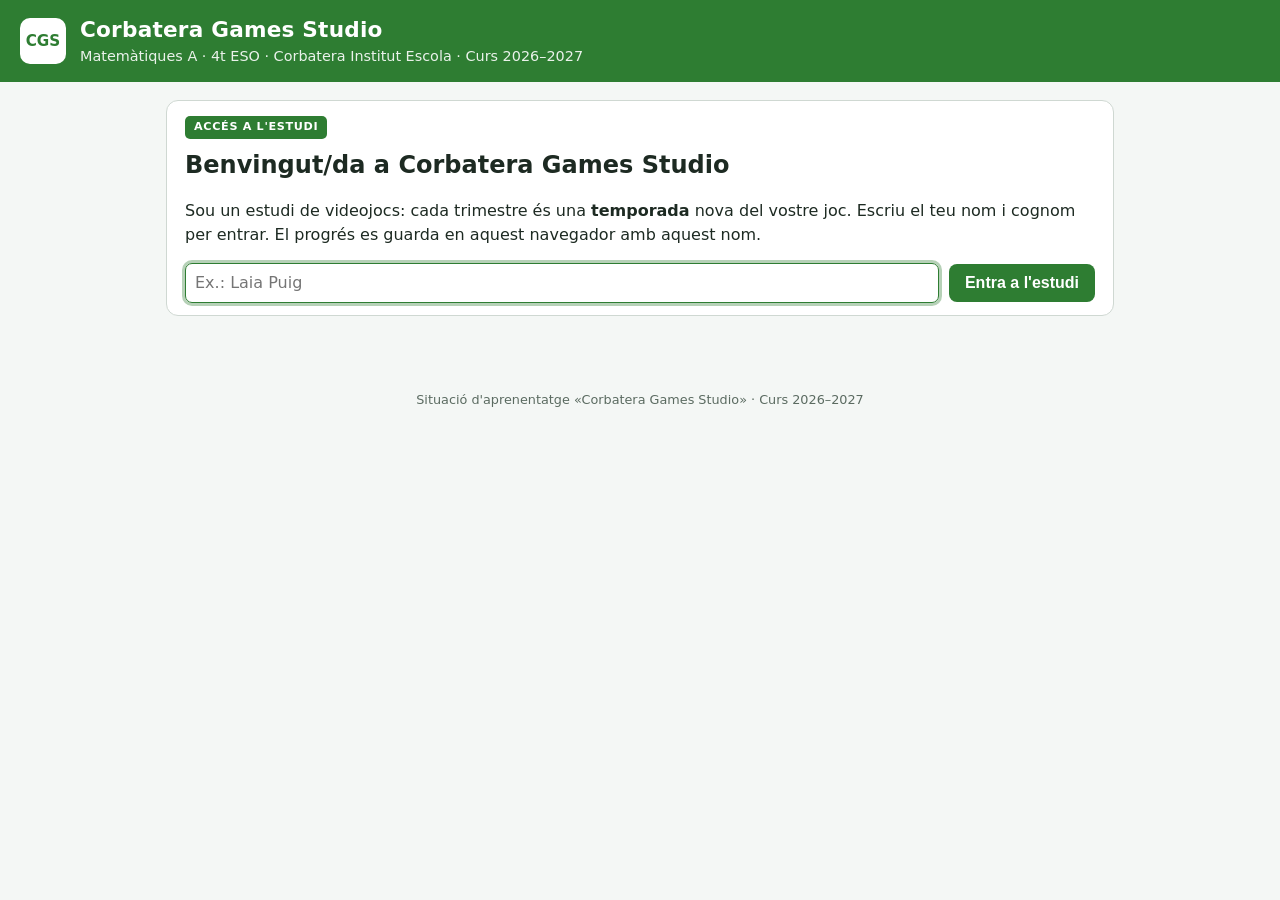
==== index.html @ 331862ca "disseny pantalla" ====
<!doctype html>
<html lang="ca">
<head>
  <meta charset="utf-8">
  <meta name="viewport" content="width=device-width, initial-scale=1">
  <title>Corbatera Games Studio · Matemàtiques A</title>
  <meta name="description" content="Corbatera Games Studio: les temporades de Matemàtiques A (4t ESO) de Corbatera Institut Escola.">
  <script>
    // Enllaços antics al joc (index.html#jugar=…): els portem a la Temporada 1
    function cgsFwd() { if (/jugar=/.test(location.hash)) location.replace('temporada1.html' + location.search + location.hash); }
    cgsFwd(); window.addEventListener('hashchange', cgsFwd);
  </script>
  <link rel="stylesheet" href="css/estil.css">
  <style>
    .seasons { display: grid; gap: 16px; margin-top: 16px; }
    .season { background: var(--card); border: 1.5px solid var(--line); border-radius: 14px; overflow: hidden; }
    .season > header { padding: 16px 20px; color: #fff; display: flex; flex-wrap: wrap; gap: 8px 16px; align-items: center; justify-content: space-between; }
    .season > header h2 { margin: 2px 0 0; font-size: 1.35rem; }
    .season > header p { margin: 0; opacity: .92; }
    .season .tag { background: #fff; color: var(--ink); font-size: .72rem; font-weight: 800; letter-spacing: .06em; padding: 3px 9px; border-radius: 5px; text-transform: uppercase; }
    .s1 > header { background: #2e7d32; }
    .s2 > header { background: linear-gradient(90deg, #2e7d32, #1f5c66); }
    .s3 > header { background: #5b6b61; }
    .season .body { padding: 14px 20px 18px; }
    .links { display: grid; grid-template-columns: repeat(auto-fill, minmax(210px, 1fr)); gap: 10px; }
    .lk { display: flex; flex-direction: column; gap: 4px; text-decoration: none; color: var(--ink); border: 1.5px solid var(--line); border-radius: 10px; padding: 12px 14px; }
    a.lk:hover { border-color: var(--green); box-shadow: 0 4px 14px rgba(0,0,0,.08); }
    .lk b { font-size: 1.02rem; }
    .lk span { font-size: .85rem; color: var(--muted); }
    .lk.off { opacity: .6; border-style: dashed; }
    .hello { background: var(--card); border: 1px solid var(--line); border-radius: 12px; padding: 12px 18px; }
    .season.soon .body { color: var(--muted); }
    .informes { margin-top: 22px; background: var(--card); border: 1.5px solid var(--line); border-radius: 14px; padding: 16px 20px 18px; }
    .informes h2 { margin: 4px 0 6px; font-size: 1.25rem; }
    .informes .xpline { font-size: 1.05rem; }
    #diariview { margin-top: 14px; overflow-x: auto; }
  </style>
</head>
<body>
  <header class="top">
    <div class="logo" aria-hidden="true">CGS</div>
    <div>
      <h1>Corbatera Games Studio</h1>
      <p>Matemàtiques A · 4t ESO · Corbatera Institut Escola · Curs 2026–2027</p>
    </div>
  </header>
  <main style="max-width:980px;margin:0 auto;padding:18px 16px 40px">
    <div class="hello" id="hello"></div>
    <div class="seasons" id="seasons"></div>
    <section class="informes" id="informes" hidden></section>
  </main>
  <footer class="foot">Situació d'aprenentatge «Corbatera Games Studio» · Curs 2026–2027</footer>
  <script type="text/plain" id="report-css">
    body{font-family:system-ui,-apple-system,"Segoe UI",Roboto,sans-serif;color:#1d2a22;max-width:900px;margin:0 auto;padding:24px;line-height:1.45;background:#fff}
    .rhead{background:#2e7d32;color:#fff;padding:12px 16px;border-radius:8px;display:flex;justify-content:space-between;flex-wrap:wrap;gap:8px;font-size:14px}
    h1{margin:18px 0 4px}h2{border-bottom:2px solid #2e7d32;padding-bottom:4px;margin-top:28px}
    .small{color:#5b6b61;font-size:.85em;font-weight:normal}
    table{border-collapse:collapse;width:100%;font-size:14px}th,td{border:1px solid #cfd8d2;padding:6px 8px;text-align:left}th{background:#e8f3ea}
    .badge{display:inline-block;background:#2e7d32;color:#fff;font-size:11px;font-weight:700;letter-spacing:.05em;padding:2px 8px;border-radius:4px}
    .dm{margin:18px 0;page-break-inside:avoid}.dm h3{margin:0 0 8px}
    .dex{border:1px solid #cfd8d2;border-radius:8px;padding:10px 14px;margin:10px 0;page-break-inside:avoid}.dex h4{margin:0 0 6px}
    .ctx{background:#f5f8f6;padding:8px 10px;border-radius:6px;margin-bottom:6px}
    .big{font-size:1.25em;text-align:center;margin:6px 0}
    .sq{font-weight:600}.proc{color:#1b5e20}.wrong{color:#b23b3b}.wrong s{text-decoration-thickness:2px}
    .tag{display:inline-block;font-size:11px;background:#e8f3ea;color:#1b5e20;border-radius:10px;padding:1px 8px;margin-left:4px}.tag.red{background:#fdeaea;color:#b23b3b}
    .frac{display:inline-flex;flex-direction:column;vertical-align:middle;text-align:center;font-size:.9em}.frac span:first-child{border-bottom:1px solid currentColor}
    .rad{border-top:1px solid currentColor}.per{text-decoration:overline}.nw{white-space:nowrap}
    table.ruffini,table.areatab{width:auto;margin:6px auto}.ruffini td{border:0;padding:3px 10px;text-align:center}.ruffini td.ra{border-right:2px solid #1d2a22}.ruffini tr.rmid td{border-bottom:2px solid #1d2a22}.ruffini tr.rmid td:first-child{border-bottom:0}
    sub{font-size:.75em}.br{display:inline-block;width:100%}
    svg{display:none}ol{padding-left:22px}li{margin:6px 0}
    @media print{body{padding:0}.rhead{-webkit-print-color-adjust:exact;print-color-adjust:exact}}
  </script>
  <script src="js/util.js"></script>
  <script src="js/nivell0.js"></script>
  <script src="js/nivell1.js"></script>
  <script src="js/nivell2.js"></script>
  <script src="js/nivell3.js"></script>
  <script src="js/repas.js"></script>
  <script src="js/mode-repas.js"></script>
  <script src="js/app.js"></script>
  <script>
  (function () {
    var d = new Date(), avui = d.getFullYear() * 10000 + (d.getMonth() + 1) * 100 + d.getDate();
    var DOCENT = /[?&]docent\b/.test(location.search), q = DOCENT ? '?docent' : '';
    var T = [
      { cls: 's1', n: 1, t: 'El primer joc', p: '1r trimestre · Nombres i àlgebra', obre: 0,
        links: [
          { h: 'temporada1.html' + q, b: '🎮 Joc pas a pas', s: 'Nivells 0 a 3, mode repàs i diari de procés' },
          { h: 'estudi.html', b: '📖 Estudi', s: 'Teoria de les unitats 1 a 4' },
          { h: 'entrenament-1a.html', b: '⚡ Preguntes ràpides', s: 'Mode entrenament de la 1a avaluació' }
        ] },
      { cls: 's2', n: 2, t: 'El joc creix', p: '2a avaluació · Funcions i trigonometria', obre: 20261209,
        links: [
          { h: 'trailer.html' + q, b: '🎬 Tràiler de desembre', s: 'Un minijoc per sessió (9–21/12)', obre: 20261209 },
          { b: '🎮 Joc de la Temporada 2', s: 'Arriba al gener', off: true }
        ] },
      { cls: 's3', n: 3, t: 'Properament', p: '3a avaluació', obre: 99999999, links: [] }
    ];
    var h = '';
    T.forEach(function (s) {
      var oberta = DOCENT || avui >= s.obre;
      h += '<section class="season ' + s.cls + (oberta ? '' : ' soon') + '"><header><div><span class="tag">Temporada ' + s.n + '</span><h2>' + (s.n === 3 ? s.t : '«' + s.t + '»') + '</h2><p>' + s.p + '</p></div>' +
        '<span class="tag">' + (s.n === 3 ? 'Properament' : oberta ? 'Oberta' : 'S\'obre el ' + String(s.obre).slice(6) + '/' + String(s.obre).slice(4, 6)) + '</span></header><div class="body">';
      if (!s.links.length) h += 'Aviat sabreu quin joc farem a la tercera temporada.';
      else h += '<div class="links">' + s.links.map(function (l) {
        var ok = !l.off && (DOCENT || !l.obre || avui >= l.obre);
        return ok ? '<a class="lk" href="' + l.h + '"><b>' + l.b + '</b><span>' + l.s + '</span></a>'
                  : '<div class="lk off"><b>' + l.b + '</b><span>' + (l.off ? l.s : 'S\'obre el ' + String(l.obre).slice(6) + '/' + String(l.obre).slice(4, 6)) + '</span></div>';
      }).join('') + '</div>';
      h += '</div></section>';
    });
    var KEY = 'cgs-mates4A-v1', DB = { players: {}, current: null };
    try { DB = JSON.parse(localStorage.getItem(KEY)) || DB; } catch (e) {}
    DB.players = DB.players || {};
    var esc = function (x) { return String(x).replace(/[&<>"]/g, function (c) { return { '&': '&amp;', '<': '&lt;', '>': '&gt;', '"': '&quot;' }[c]; }); };
    function save() { try { localStorage.setItem(KEY, JSON.stringify(DB)); } catch (e) {} }
    function entra(n) {
      n = String(n || '').trim().replace(/\s+/g, ' ');
      if (n.length < 3) { document.getElementById('nom').focus(); return; }
      if (!DB.players[n]) DB.players[n] = { nom: n, creat: Date.now(), missions: {}, log: [] };
      DB.current = n; save();
      // el mateix nom per al «Resum per a la profe» de les preguntes ràpides
      ['cgs-entrenament-1a-nom', 'cgs-entrenament-2a-nom'].forEach(function (k) { try { if (!localStorage.getItem(k)) localStorage.setItem(k, n); } catch (e) {} });
      pinta();
    }
    function pinta() {
      var hello = document.getElementById('hello'), seasons = document.getElementById('seasons');
      if (DB.current && DB.players[DB.current]) {
        hello.innerHTML = '<div class="row" style="margin:0;justify-content:space-between"><span>Hola, <b>' + esc(DB.current) + '</b>! Tria la temporada.</span><button class="btn ghost sm" id="canvi">Canvia de jugador</button></div>';
        document.getElementById('canvi').onclick = function () { DB.current = null; save(); pinta(); };
        seasons.innerHTML = h;
        informes();
        return;
      }
      var noms = Object.keys(DB.players);
      hello.innerHTML = '<span class="badge">ACCÉS A L\'ESTUDI</span><h2 style="margin:8px 0 4px">Benvingut/da a Corbatera Games Studio</h2>' +
        '<p>Sou un estudi de videojocs: cada trimestre és una <b>temporada</b> nova del vostre joc. Escriu el teu nom i cognom per entrar. El progrés es guarda en aquest navegador amb aquest nom.</p>' +
        '<div class="row"><input id="nom" autocomplete="off" placeholder="Ex.: Laia Puig" maxlength="40" style="flex:1;min-width:200px"><button class="btn" id="go">Entra a l\'estudi</button></div>' +
        (noms.length ? '<p class="small">O continua amb un jugador d\'aquest ordinador:</p><div class="chips">' + noms.map(function (n) { return '<button class="chip" data-n="' + esc(n) + '">' + esc(n) + '</button>'; }).join('') + '</div>' : '');
      seasons.innerHTML = '';
      document.getElementById('informes').hidden = true;
      document.getElementById('go').onclick = function () { entra(document.getElementById('nom').value); };
      document.getElementById('nom').onkeydown = function (e) { if (e.key === 'Enter') entra(this.value); };
      [].forEach.call(document.querySelectorAll('.chip'), function (b) { b.onclick = function () { entra(b.dataset.n); }; });
      document.getElementById('nom').focus();
    }
    // Informes i diari: fora de les temporades, recullen tot el que has fet
    function informes() {
      var box = document.getElementById('informes'), I = window.CGS && CGS.informe, j = I && I.jugador();
      if (!j) { box.hidden = true; return; }
      box.hidden = false;
      box.innerHTML = '<span class="badge">INFORMES</span><h2>El meu diari de procés</h2>' +
        '<p class="xpline"><b>' + j.xp + ' XP</b> · rang: <b>' + j.rang + '</b>' + (j.seguent ? ' <span class="small">(et falten ' + j.falten + ' XP per a ' + j.seguent + ')</span>' : '') + '</p>' +
        '<p class="small">L\'informe recull totes les temporades: missions del joc pas a pas (amb intents, pistes i solucions), XP de les preguntes ràpides i insígnies del tràiler. Quan t\'ho demani la docent, <b>descarrega l\'informe i penja\'l al Classroom</b>.</p>' +
        '<div class="row"><button class="btn" id="inf">Descarrega l\'informe</button><button class="btn ghost" id="print">Imprimeix / PDF</button><button class="btn ghost" id="vdiari">Mira el diari</button></div>' +
        '<p class="small" style="margin-top:10px">Les preguntes ràpides tenen, a més, el seu propi «Resum per a la profe» dins de cada pàgina.</p>' +
        '<div id="diariview" hidden></div>';
      document.getElementById('inf').onclick = I.descarrega;
      document.getElementById('print').onclick = I.imprimeix;
      document.getElementById('vdiari').onclick = function () {
        var v = document.getElementById('diariview');
        if (v.hidden) { v.innerHTML = j.partides ? I.diari() : '<p>Encara no hi ha cap missió començada.</p>'; v.hidden = false; this.textContent = 'Amaga el diari'; }
        else { v.hidden = true; this.textContent = 'Mira el diari'; }
      };
      if (location.hash === '#informes') setTimeout(function () { box.scrollIntoView({ behavior: 'smooth' }); }, 50);
    }
    pinta();
  })();
  </script>
</body>
</html>
---- css/estil.css ----
:root {
  --green: #2e7d32; --green-d: #1b5e20; --green-l: #e8f3ea; --ink: #1d2a22; --muted: #5b6b61;
  --bg: #f4f7f5; --card: #ffffff; --line: #cfd8d2; --red: #b23b3b; --red-l: #fdeaea;
  --gold: #c79100; --gold-l: #fff6d8; --boss: #4a148c; --boss-l: #f1e8fa;
}
@media (prefers-color-scheme: dark) {
  :root {
    --green: #4caf50; --green-d: #8bd18f; --green-l: #1f3324; --ink: #e6efe8; --muted: #9fb2a5;
    --bg: #111814; --card: #18221c; --line: #2e3d33; --red: #ef8080; --red-l: #3a1e1e;
    --gold: #f0c048; --gold-l: #352c10; --boss: #c59bf0; --boss-l: #2a1d38;
  }
}
* { box-sizing: border-box; }
body { margin: 0; font-family: system-ui, -apple-system, "Segoe UI", Roboto, sans-serif; background: var(--bg); color: var(--ink); line-height: 1.5; }
.top { background: #2e7d32; color: #fff; display: flex; gap: 14px; align-items: center; padding: 14px 20px; }
.top h1 { margin: 0; font-size: 1.35rem; letter-spacing: .01em; }
.top p { margin: 0; opacity: .9; font-size: .9rem; }
.logo { width: 46px; height: 46px; border-radius: 10px; background: #fff; color: #2e7d32; font-weight: 800; display: grid; place-items: center; font-size: .95rem; flex: none; }
main { max-width: 920px; margin: 0 auto; padding: 18px 16px 40px; }
.foot { text-align: center; color: var(--muted); font-size: .8rem; padding: 18px 16px 30px; }
h2 { margin: .2em 0 .3em; }
.small { color: var(--muted); font-size: .85em; font-weight: normal; }
.card { background: var(--card); border: 1px solid var(--line); border-radius: 12px; padding: 18px 20px; margin: 14px 0; }
.badge { display: inline-block; background: var(--green); color: #fff; font-size: .7rem; font-weight: 700; letter-spacing: .06em; padding: 3px 9px; border-radius: 5px; }
.row { display: flex; flex-wrap: wrap; gap: 10px; align-items: center; margin-top: 10px; }
.btn { background: var(--green); color: #fff; border: 0; border-radius: 8px; padding: 10px 16px; font-size: 1rem; font-weight: 600; cursor: pointer; }
.btn:hover { filter: brightness(1.08); }
.btn:disabled { opacity: .5; cursor: default; }
.btn.ghost { background: transparent; color: var(--green-d); border: 1.5px solid var(--green); }
.btn.sm { padding: 6px 12px; font-size: .9rem; }
.hidden { display: none !important; }
input, select { font: inherit; color: var(--ink); background: var(--card); border: 1.5px solid var(--line); border-radius: 7px; padding: 7px 9px; }
input:focus, select:focus { outline: 3px solid color-mix(in srgb, var(--green) 35%, transparent); border-color: var(--green); }
#nom { flex: 1; min-width: 200px; }
label[for=nom] { display: block; font-weight: 600; margin-top: 12px; }
.chips { display: flex; flex-wrap: wrap; gap: 8px; }
.chip { border: 1.5px solid var(--green); color: var(--green-d); background: var(--green-l); border-radius: 20px; padding: 6px 14px; cursor: pointer; font: inherit; }
.warn, .docent { background: var(--gold-l); border-left: 4px solid var(--gold); padding: 8px 12px; border-radius: 6px; }

/* HUD */
.hud { display: grid; grid-template-columns: 1fr minmax(120px, 260px) auto; gap: 12px; align-items: center; background: var(--card); border: 1px solid var(--line); border-radius: 12px; padding: 10px 16px; }
.rank { color: var(--gold); font-weight: 700; }
.xpbar { height: 12px; background: var(--green-l); border-radius: 6px; overflow: hidden; }
.xpbar span { display: block; height: 100%; background: linear-gradient(90deg, var(--green), #8bc34a); transition: width .6s; }
.xp { font-weight: 700; white-space: nowrap; }
@media (max-width: 600px) { .hud { grid-template-columns: 1fr; } }

/* Mapa */
.level { margin-top: 22px; }
.level .sub { margin: 0 0 10px; color: var(--muted); }
.missions { display: grid; grid-template-columns: repeat(auto-fill, minmax(200px, 1fr)); gap: 12px; }
.mission { text-align: left; font: inherit; color: var(--ink); background: var(--card); border: 1.5px solid var(--line); border-radius: 12px; padding: 12px 14px; cursor: pointer; display: flex; flex-direction: column; gap: 5px; transition: transform .12s, box-shadow .12s; }
.mission:hover:not([disabled]) { transform: translateY(-2px); box-shadow: 0 4px 14px rgba(0,0,0,.08); border-color: var(--green); }
.mission .mt { font-weight: 700; font-size: 1.05rem; }
.mission .ms { font-size: .85rem; color: var(--muted); }
.mission .mstate { font-size: .8rem; font-weight: 600; color: var(--green-d); margin-top: auto; }
.mission.done { background: var(--green-l); border-color: var(--green); }
.mission.locked { opacity: .55; cursor: not-allowed; }
.mission.locked .mstate { color: var(--muted); }
.mission.boss { border-color: var(--boss); }
.mission.boss .badge, .end .badge.b { background: var(--boss); }
.mission.boss.done { background: var(--boss-l); }

/* Missió */
.mhead { display: flex; flex-wrap: wrap; gap: 10px; align-items: center; justify-content: space-between; margin-top: 14px; }
.progress { display: flex; gap: 6px; margin: 10px 0; }
.progress span { flex: 1; height: 8px; border-radius: 4px; background: var(--line); }
.progress span.ok { background: var(--green); }
.progress span.now { background: var(--gold); }
.theory { background: var(--gold-l); border: 1px solid var(--gold); border-radius: 10px; padding: 8px 14px; }
.theory summary { cursor: pointer; font-weight: 700; }
.theory div { margin-top: 6px; }
.ex h3 { margin-top: 0; }
.ctx { background: var(--green-l); border-radius: 8px; padding: 10px 14px; }
.big { font-size: 1.45rem; text-align: center; margin: 10px 0 4px; font-weight: 600; }
.quote { font-style: italic; }
.mono { font-family: ui-monospace, Menlo, Consolas, monospace; }
.steps { padding-left: 0; list-style: none; counter-reset: s; margin: 14px 0 0; }
.steps li { counter-increment: s; position: relative; padding: 10px 12px 10px 46px; border-radius: 10px; margin: 8px 0; border: 1px solid var(--line); }
.steps li::before { content: counter(s); position: absolute; left: 10px; top: 10px; width: 26px; height: 26px; border-radius: 50%; display: grid; place-items: center; font-weight: 700; font-size: .85rem; background: var(--line); color: var(--ink); }
.steps li.done { background: var(--green-l); border-color: var(--green); }
.steps li.done::before { background: var(--green); color: #fff; content: '✔'; }
.steps li.active { border: 2px solid var(--gold); box-shadow: 0 2px 10px rgba(199,145,0,.15); }
.steps li.active::before { background: var(--gold); color: #fff; }
.steps li.todo { opacity: .5; }
.sq { font-weight: 600; }
.proc { margin-top: 4px; color: var(--green-d); }
.wrong { color: var(--red); font-size: .9rem; margin-top: 3px; }
.tag { display: inline-block; font-size: .72rem; background: var(--card); border: 1px solid var(--green); color: var(--green-d); border-radius: 10px; padding: 0 8px; margin-left: 4px; font-weight: 600; }
.tag.red { border-color: var(--red); color: var(--red); }
.choices { display: flex; flex-wrap: wrap; gap: 8px; margin-top: 8px; }
.opt { display: flex; gap: 8px; align-items: center; border: 1.5px solid var(--line); border-radius: 8px; padding: 8px 12px; cursor: pointer; background: var(--card); }
.opt:has(input:checked) { border-color: var(--green); background: var(--green-l); }
.parts { display: flex; flex-wrap: wrap; align-items: center; gap: 4px; margin-top: 10px; font-size: 1.15rem; }
.parts sup input, .parts input { text-align: center; }
.fld.bad { border-color: var(--red); background: var(--red-l); }
.fb { margin-top: 8px; min-height: 1.2em; }
.fb .no { color: var(--red); font-weight: 600; }
.hintbox { margin-top: 8px; background: var(--gold-l); border-left: 4px solid var(--gold); padding: 8px 12px; border-radius: 6px; }
.hintbox::before { content: 'Pista: '; font-weight: 700; }
.act { margin-top: 12px; }
.infb { margin-top: 6px; }
.shake { animation: shake .35s; }
@keyframes shake { 0%,100% { transform: translateX(0); } 25% { transform: translateX(-6px); } 75% { transform: translateX(6px); } }
@media (prefers-reduced-motion: reduce) { .shake { animation: none; } .mission { transition: none; } }

/* Notació */
.frac { display: inline-flex; flex-direction: column; vertical-align: middle; text-align: center; font-size: .9em; line-height: 1.15; margin: 0 2px; }
.frac span:first-child { border-bottom: 1.5px solid currentColor; padding: 0 3px; }
.rad { border-top: 1.5px solid currentColor; padding: 0 2px; }
.per { text-decoration: overline; }
.nw { white-space: nowrap; }
sup.idx { font-size: .6em; margin-right: -3px; }
code { background: var(--green-l); padding: 1px 5px; border-radius: 4px; }

/* Figures */
.figwrap { margin: 12px 0; text-align: center; }
.fig { max-width: 100%; height: auto; }
.fig.grid { max-width: 360px; }
.fig .axis { stroke: var(--ink); stroke-width: 1.5; }
.fig .axisfill { fill: var(--ink); }
.fig .tick { fill: var(--muted); font-size: 12px; text-anchor: middle; }
.fig .tick.sm { font-size: 10px; }
.fig .seg { stroke: var(--green); stroke-width: 6; stroke-linecap: round; }
.fig .dotin { fill: var(--green); stroke: var(--green); stroke-width: 2.5; }
.fig .dotout { fill: var(--card); stroke: var(--green); stroke-width: 2.5; }
.fig .gl { stroke: var(--line); stroke-width: 1; }
.fig .leg { stroke: var(--gold); stroke-width: 2.5; stroke-dasharray: 5 4; }
.fig .hyp { stroke: var(--green); stroke-width: 3; }
.fig .pt.hero { fill: #1e88e5; }
.fig .pt.enemy { fill: #d84315; }
.fig .ptl { fill: #fff; font-size: 11px; font-weight: 700; text-anchor: middle; }

/* Final i diari */
.end { text-align: center; }
.end.win { border: 2px solid var(--green); }
.end.lose { border: 2px solid var(--red); }
.bigxp { font-size: 2.2rem; font-weight: 800; color: var(--gold); margin: 6px 0; }
.stats { list-style: none; padding: 0; display: flex; justify-content: center; flex-wrap: wrap; gap: 18px; }
.end .row { justify-content: center; }
.tools h3 { margin-top: 0; }
table.sum { border-collapse: collapse; width: 100%; font-size: .9rem; }
.sum th, .sum td { border: 1px solid var(--line); padding: 6px 8px; text-align: left; }
.sum th { background: var(--green-l); }
.card:has(table.sum) { overflow-x: auto; }
.dm h3 { font-size: 1.05rem; }
.dex { border: 1px solid var(--line); border-radius: 10px; padding: 10px 14px; margin: 10px 0; }
.dex h4 { margin: 0 0 6px; }
.dex .fig { display: none; }

.parts .br { flex-basis: 100%; height: 4px; }
table.ruffini { border-collapse: collapse; margin: 8px auto; font-size: 1.1rem; }
.ruffini td { padding: 4px 12px; text-align: center; min-width: 38px; }
.ruffini td.ra { border-right: 2px solid var(--ink); font-weight: 700; }
.ruffini tr.rmid td { border-bottom: 2px solid var(--ink); }
.ruffini tr.rmid td:first-child { border-bottom: 0; }
.ruffini tr.rbot td.rlast { border: 2px solid var(--gold); font-weight: 700; }
.areatab { border-collapse: collapse; margin: 8px auto; }
.areatab td, .areatab th { border: 1.5px solid var(--line); padding: 6px 14px; text-align: center; }
.areatab th { background: var(--green-l); }
.fig .l1 { stroke: #1e88e5; stroke-width: 3; }
.fig .l2 { stroke: #d84315; stroke-width: 3; }
.fig .cut { fill: var(--gold); stroke: var(--card); stroke-width: 2; }
.part { margin: 28px 0 4px; font-size: 1.05rem; text-transform: uppercase; letter-spacing: .06em; color: var(--muted); border-bottom: 2px solid var(--line); padding-bottom: 4px; }
.badge.tr { background: #1f5c66; }
.quick { display: grid; grid-template-columns: repeat(auto-fill, minmax(260px, 1fr)); gap: 12px; margin-top: 10px; }
a.quickcard { text-decoration: none; border-color: #1f5c66; }
.estudi-link { display: block; text-decoration: none; color: var(--ink); border-color: #1f5c66; }
.estudi-link:hover { box-shadow: 0 4px 14px rgba(0,0,0,.08); }
.badge.rp { background: #c77700; }
.mission.repascard { border-color: #c77700; }
.mission.repascard.done { background: #fff4e0; }
@media (prefers-color-scheme: dark) { .mission.repascard.done { background: #3a2a10; } }
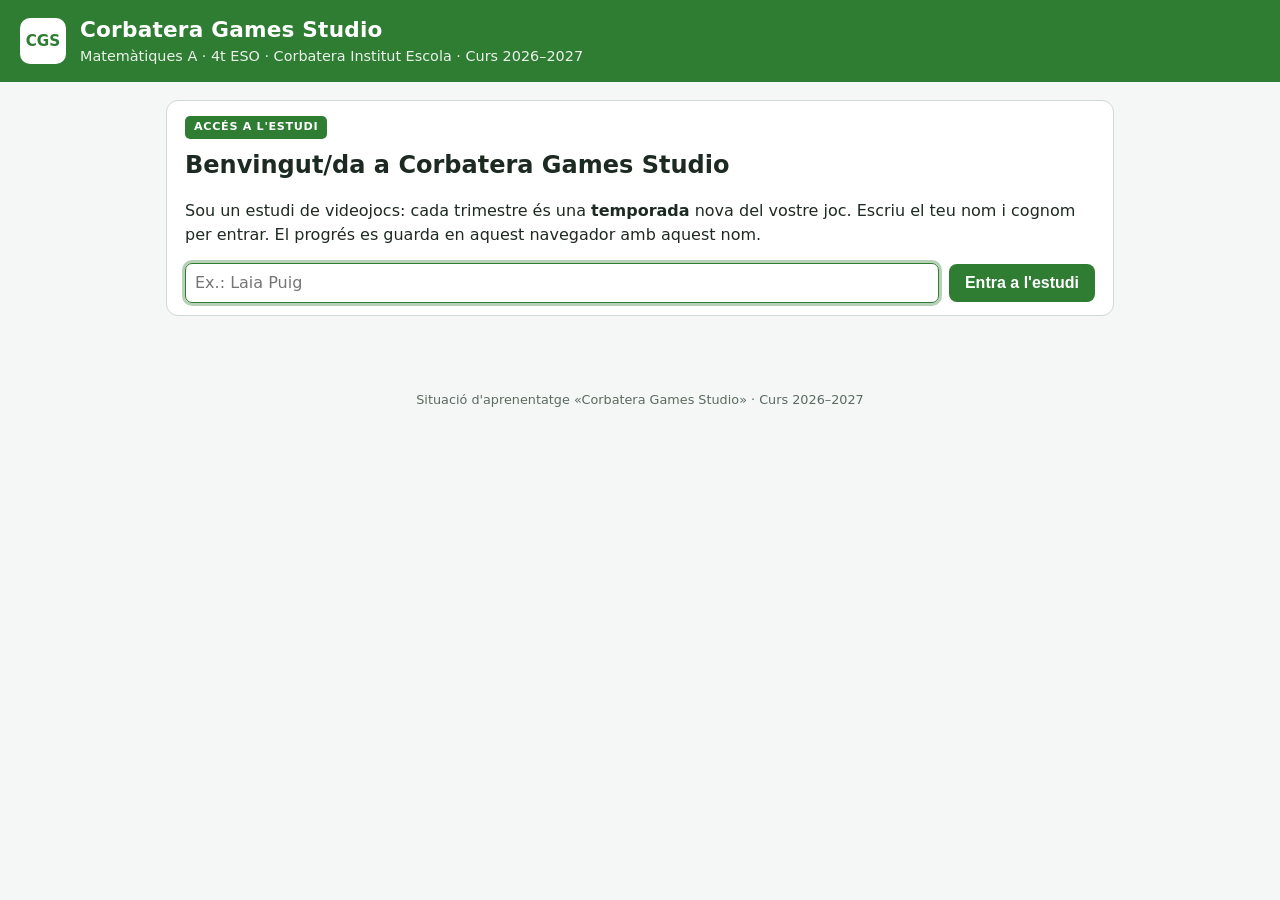
==== commit 82cb9550: "recu 1a" ====
--- a/index.html
+++ b/index.html
@@ -77,6 +77,7 @@
   <script src="js/nivell3.js"></script>
   <script src="js/repas.js"></script>
   <script src="js/mode-repas.js"></script>
+  <script src="js/recu-1a.js"></script>
   <script src="js/app.js"></script>
   <script>
   (function () {
@@ -87,11 +88,14 @@
         links: [
           { h: 'temporada1.html' + q, b: '🎮 Joc pas a pas', s: 'Nivells 0 a 3, mode repàs i diari de procés' },
           { h: 'estudi.html', b: '📖 Estudi', s: 'Teoria de les unitats 1 a 4' },
-          { h: 'entrenament-1a.html', b: '⚡ Preguntes ràpides', s: 'Mode entrenament de la 1a avaluació' }
+          { h: 'entrenament-1a.html', b: '⚡ Preguntes ràpides', s: 'Mode entrenament de la 1a avaluació' },
+          { h: 'temporada1.html' + q + '#recu', b: '🛟 Ruta de recuperació', s: '13 fites mínimes per preparar la recu', obre: 20261210 },
+          { h: 'recu-1a.html', b: '📝 Fitxa de fites mínimes', s: 'Exemples i exercicis per fer a mà', obre: 20261210 }
         ] },
       { cls: 's2', n: 2, t: 'El joc creix', p: '2a avaluació · Funcions i trigonometria', obre: 20261209,
         links: [
           { h: 'trailer.html' + q, b: '🎬 Tràiler de desembre', s: 'Un minijoc per sessió (9–21/12)', obre: 20261209 },
+          { h: 'estudi-2a.html', b: '📖 Estudi', s: 'Teoria dels nivells 4 a 6: funcions i trigonometria', obre: 20261209 },
           { b: '🎮 Joc de la Temporada 2', s: 'Arriba al gener', off: true }
         ] },
       { cls: 's3', n: 3, t: 'Properament', p: '3a avaluació', obre: 99999999, links: [] }
--- a/css/estil.css
+++ b/css/estil.css
@@ -171,3 +171,10 @@
 .mission.repascard { border-color: #c77700; }
 .mission.repascard.done { background: #fff4e0; }
 @media (prefers-color-scheme: dark) { .mission.repascard.done { background: #3a2a10; } }
+
+/* Ruta de recuperació */
+.badge.fi { background: #8e2a5c; }
+.card.recu { border: 2px solid #8e2a5c; }
+.mission.recucard { border-color: #8e2a5c; }
+.mission.recucard.done { background: #f8e8f0; }
+@media (prefers-color-scheme: dark) { .badge.fi { background: #b0457a; } .card.recu, .mission.recucard { border-color: #b0457a; } .mission.recucard.done { background: #3a1a2a; } }
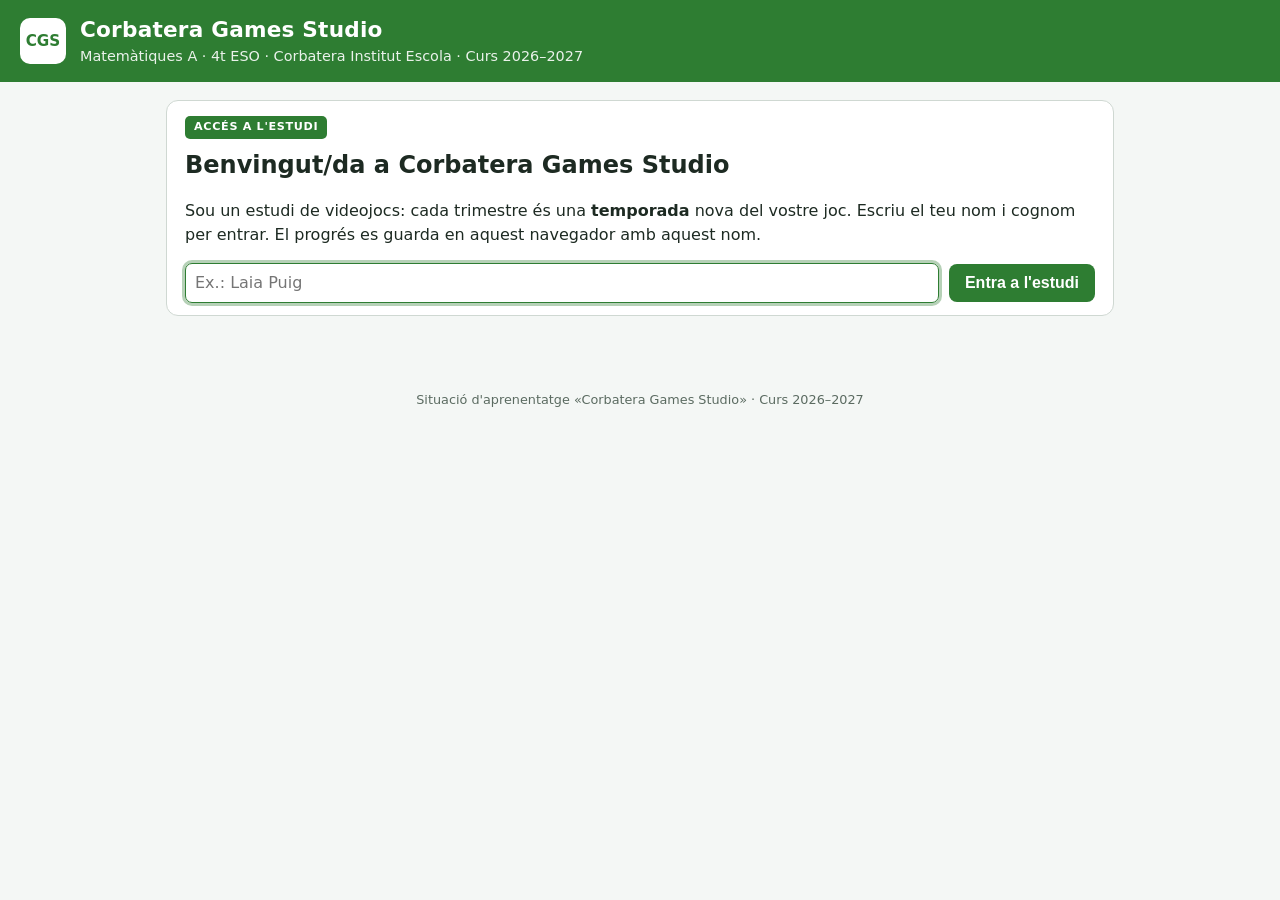
==== commit 67572347: "formularis add" ====
--- a/index.html
+++ b/index.html
@@ -88,6 +88,7 @@
         links: [
           { h: 'temporada1.html' + q, b: '🎮 Joc pas a pas', s: 'Nivells 0 a 3, mode repàs i diari de procés' },
           { h: 'estudi.html', b: '📖 Estudi', s: 'Teoria de les unitats 1 a 4' },
+          { h: 'formularis-1a.html', b: '🧾 Formularis', s: 'Regles bàsiques i un exemple, nivells 0 a 3' },
           { h: 'entrenament-1a.html', b: '⚡ Preguntes ràpides', s: 'Mode entrenament de la 1a avaluació' },
           { h: 'temporada1.html' + q + '#recu', b: '🛟 Ruta de recuperació', s: '13 fites mínimes per preparar la recu', obre: 20261210 },
           { h: 'recu-1a.html', b: '📝 Fitxa de fites mínimes', s: 'Exemples i exercicis per fer a mà', obre: 20261210 }
@@ -96,6 +97,7 @@
         links: [
           { h: 'trailer.html' + q, b: '🎬 Tràiler de desembre', s: 'Un minijoc per sessió (9–21/12)', obre: 20261209 },
           { h: 'estudi-2a.html', b: '📖 Estudi', s: 'Teoria dels nivells 4 a 6: funcions i trigonometria', obre: 20261209 },
+          { h: 'formularis-2a.html', b: '🧾 Formularis', s: 'Regles bàsiques i un exemple, nivells 4 a 6', obre: 20261209 },
           { b: '🎮 Joc de la Temporada 2', s: 'Arriba al gener', off: true }
         ] },
       { cls: 's3', n: 3, t: 'Properament', p: '3a avaluació', obre: 99999999, links: [] }
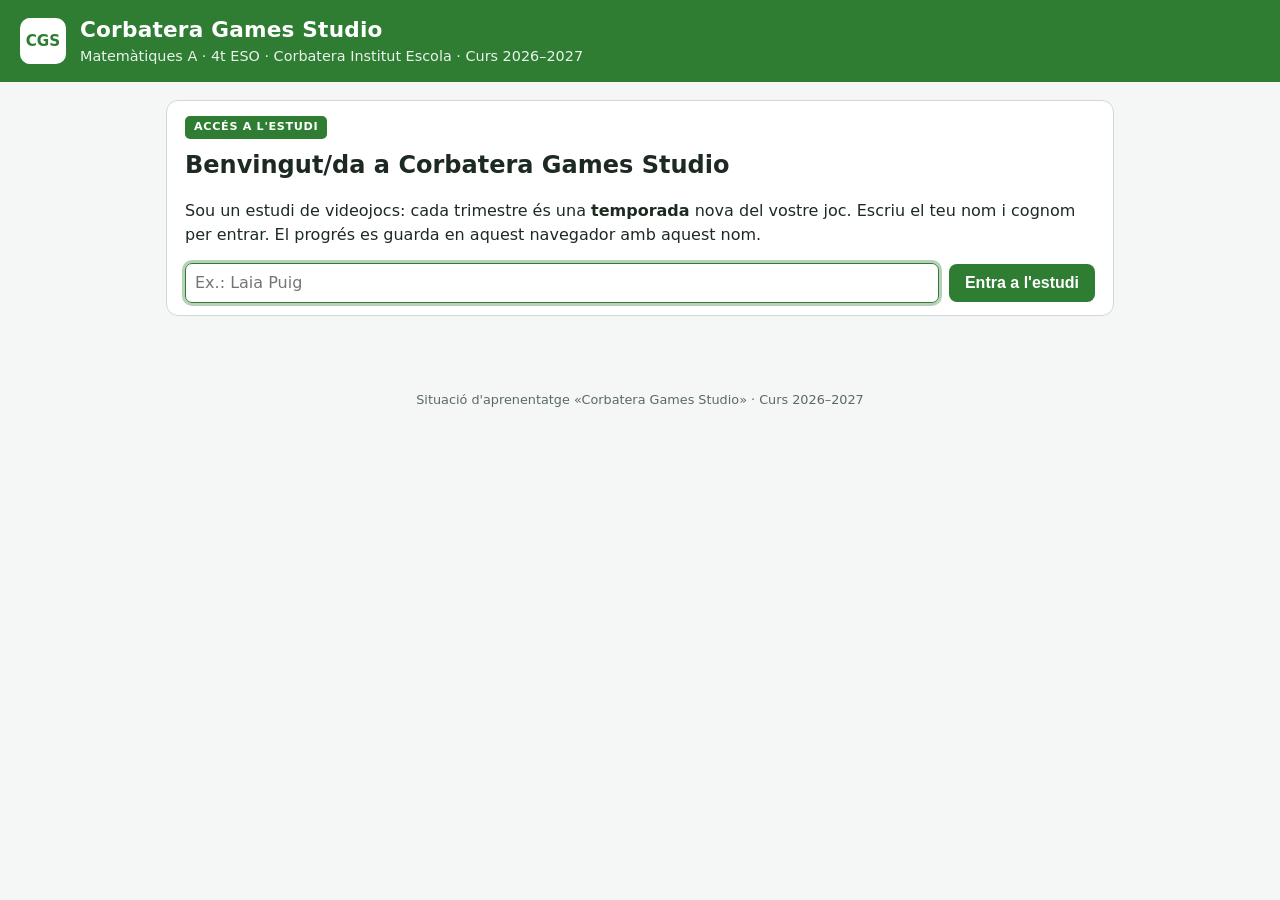
==== commit 1cd32a77: "fites 1a" ====
--- a/index.html
+++ b/index.html
@@ -90,8 +90,8 @@
           { h: 'estudi.html', b: '📖 Estudi', s: 'Teoria de les unitats 1 a 4' },
           { h: 'formularis-1a.html', b: '🧾 Formularis', s: 'Regles bàsiques i un exemple, nivells 0 a 3' },
           { h: 'entrenament-1a.html', b: '⚡ Preguntes ràpides', s: 'Mode entrenament de la 1a avaluació' },
-          { h: 'temporada1.html' + q + '#recu', b: '🛟 Ruta de recuperació', s: '13 fites mínimes per preparar la recu', obre: 20261210 },
-          { h: 'recu-1a.html', b: '📝 Fitxa de fites mínimes', s: 'Exemples i exercicis per fer a mà', obre: 20261210 }
+          { h: 'temporada1.html' + q + '#recu', b: '🎯 Fites mínimes', s: 'El mínim del trimestre: bosses, prova i recuperació' },
+          { h: 'recu-1a.html', b: '📝 Fitxa de fites mínimes', s: 'Exemples i exercicis per fer a mà' }
         ] },
       { cls: 's2', n: 2, t: 'El joc creix', p: '2a avaluació · Funcions i trigonometria', obre: 20261209,
         links: [
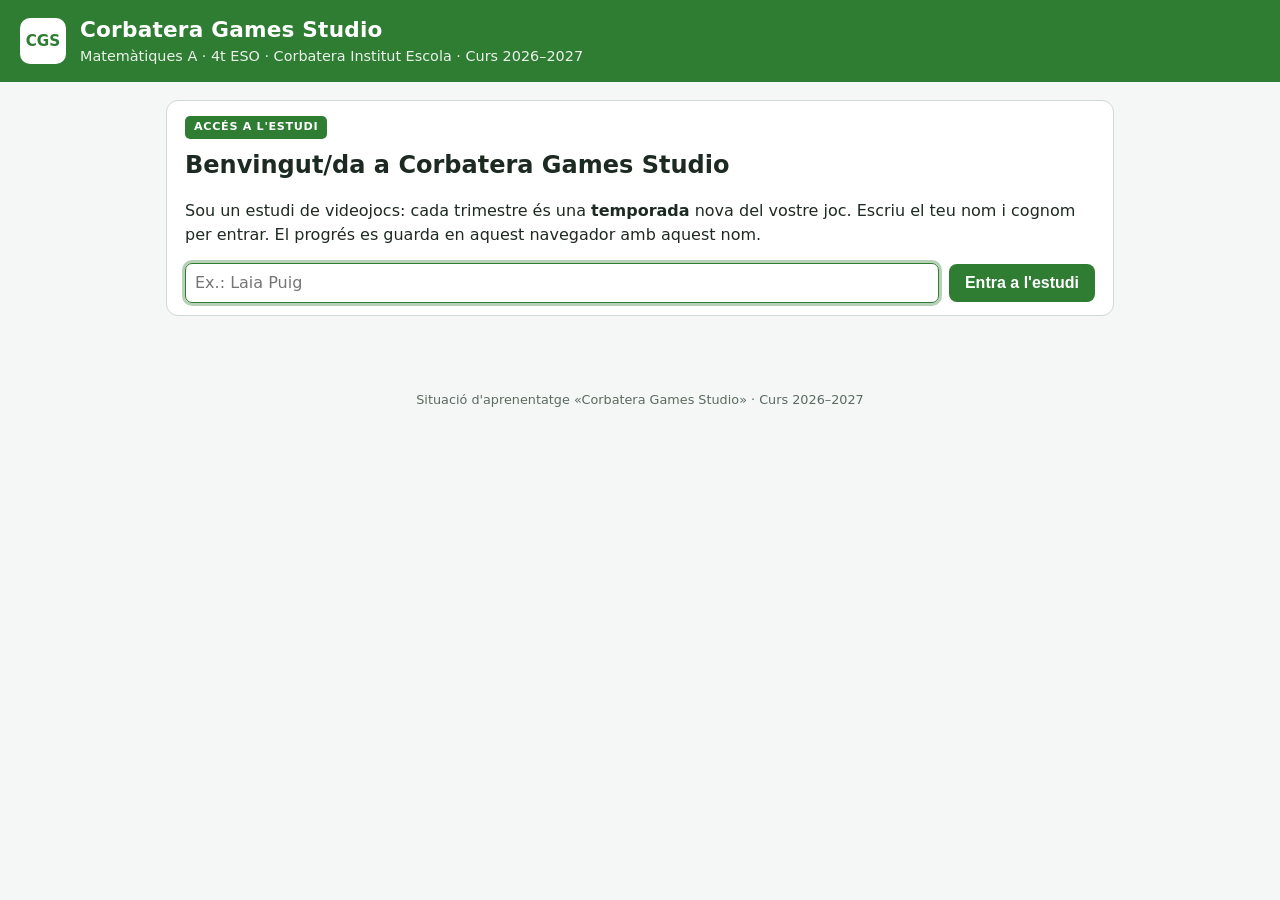
==== commit ef6d5f9c: "recu 1a" ====
--- a/index.html
+++ b/index.html
@@ -90,7 +90,7 @@
           { h: 'estudi.html', b: '📖 Estudi', s: 'Teoria de les unitats 1 a 4' },
           { h: 'formularis-1a.html', b: '🧾 Formularis', s: 'Regles bàsiques i un exemple, nivells 0 a 3' },
           { h: 'entrenament-1a.html', b: '⚡ Preguntes ràpides', s: 'Mode entrenament de la 1a avaluació' },
-          { h: 'temporada1.html' + q + '#recu', b: '🎯 Fites mínimes', s: 'El mínim del trimestre: bosses, prova i recuperació' },
+          { h: 'temporada1.html' + q + '#recu', b: '🛟 Ruta de recuperació', s: 'Les fites mínimes pas a pas, per preparar la recu', obre: 20261210 },
           { h: 'recu-1a.html', b: '📝 Fitxa de fites mínimes', s: 'Exemples i exercicis per fer a mà' }
         ] },
       { cls: 's2', n: 2, t: 'El joc creix', p: '2a avaluació · Funcions i trigonometria', obre: 20261209,
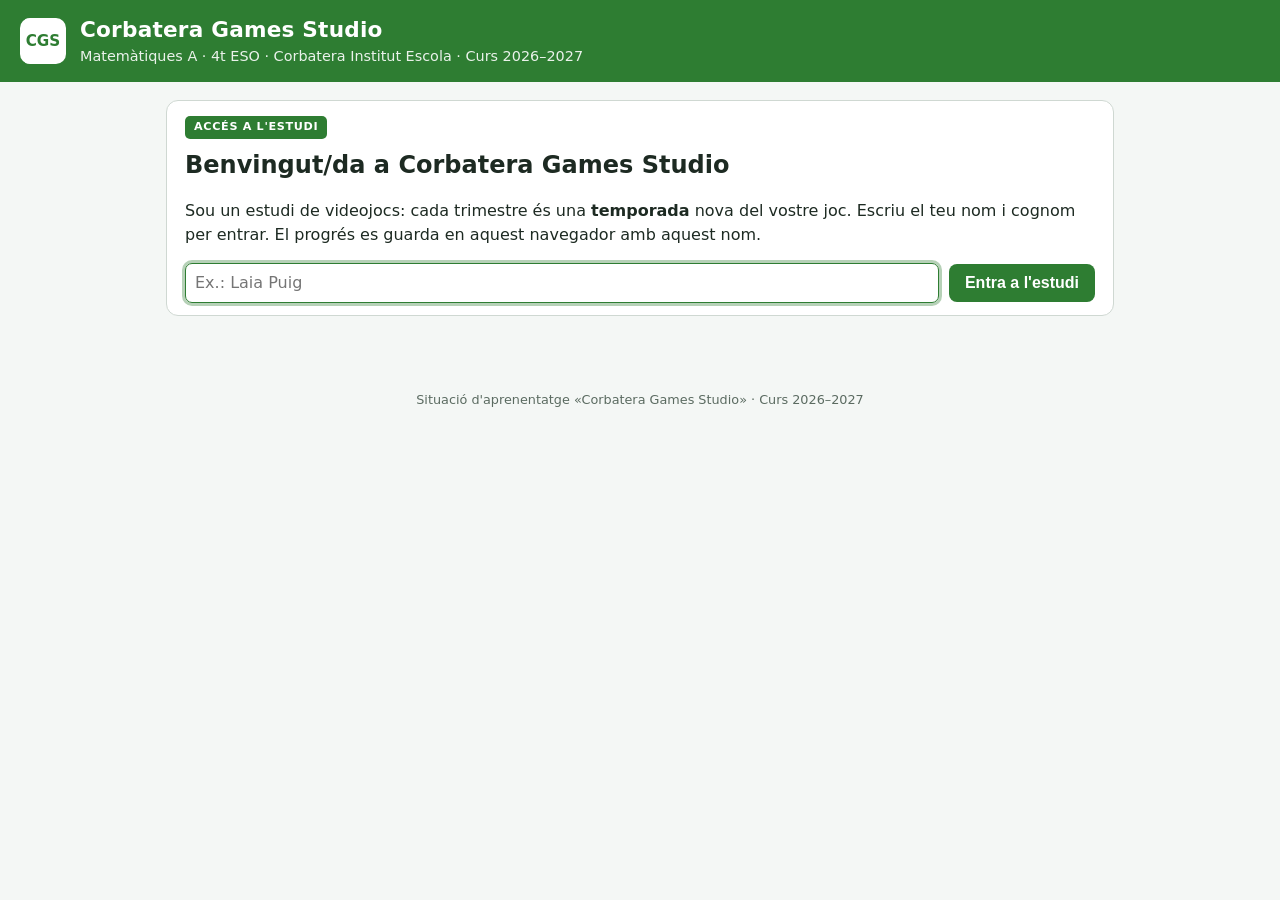
==== commit 3412f318: "teoria 1ra avaluació millorada" ====
--- a/index.html
+++ b/index.html
@@ -87,9 +87,10 @@
       { cls: 's1', n: 1, t: 'El primer joc', p: '1r trimestre · Nombres i àlgebra', obre: 0,
         links: [
           { h: 'temporada1.html' + q, b: '🎮 Joc pas a pas', s: 'Nivells 0 a 3, mode repàs i diari de procés' },
-          { h: 'estudi.html', b: '📖 Estudi', s: 'Teoria de les unitats 1 a 4' },
+          { h: 'estudi.html', b: '📖 Estudi', s: 'Teoria de les unitats 0 a 3' },
           { h: 'formularis-1a.html', b: '🧾 Formularis', s: 'Regles bàsiques i un exemple, nivells 0 a 3' },
           { h: 'entrenament-1a.html', b: '⚡ Preguntes ràpides', s: 'Mode entrenament de la 1a avaluació' },
+          { h: 'escape.html' + q, b: '🔐 Escape room', s: 'Ctrl + Alt + Escape · repàs de tots els nivells en equip (S42)', obre: 20261126 },
           { h: 'temporada1.html' + q + '#recu', b: '🛟 Ruta de recuperació', s: 'Les fites mínimes pas a pas, per preparar la recu', obre: 20261210 },
           { h: 'recu-1a.html', b: '📝 Fitxa de fites mínimes', s: 'Exemples i exercicis per fer a mà' }
         ] },
